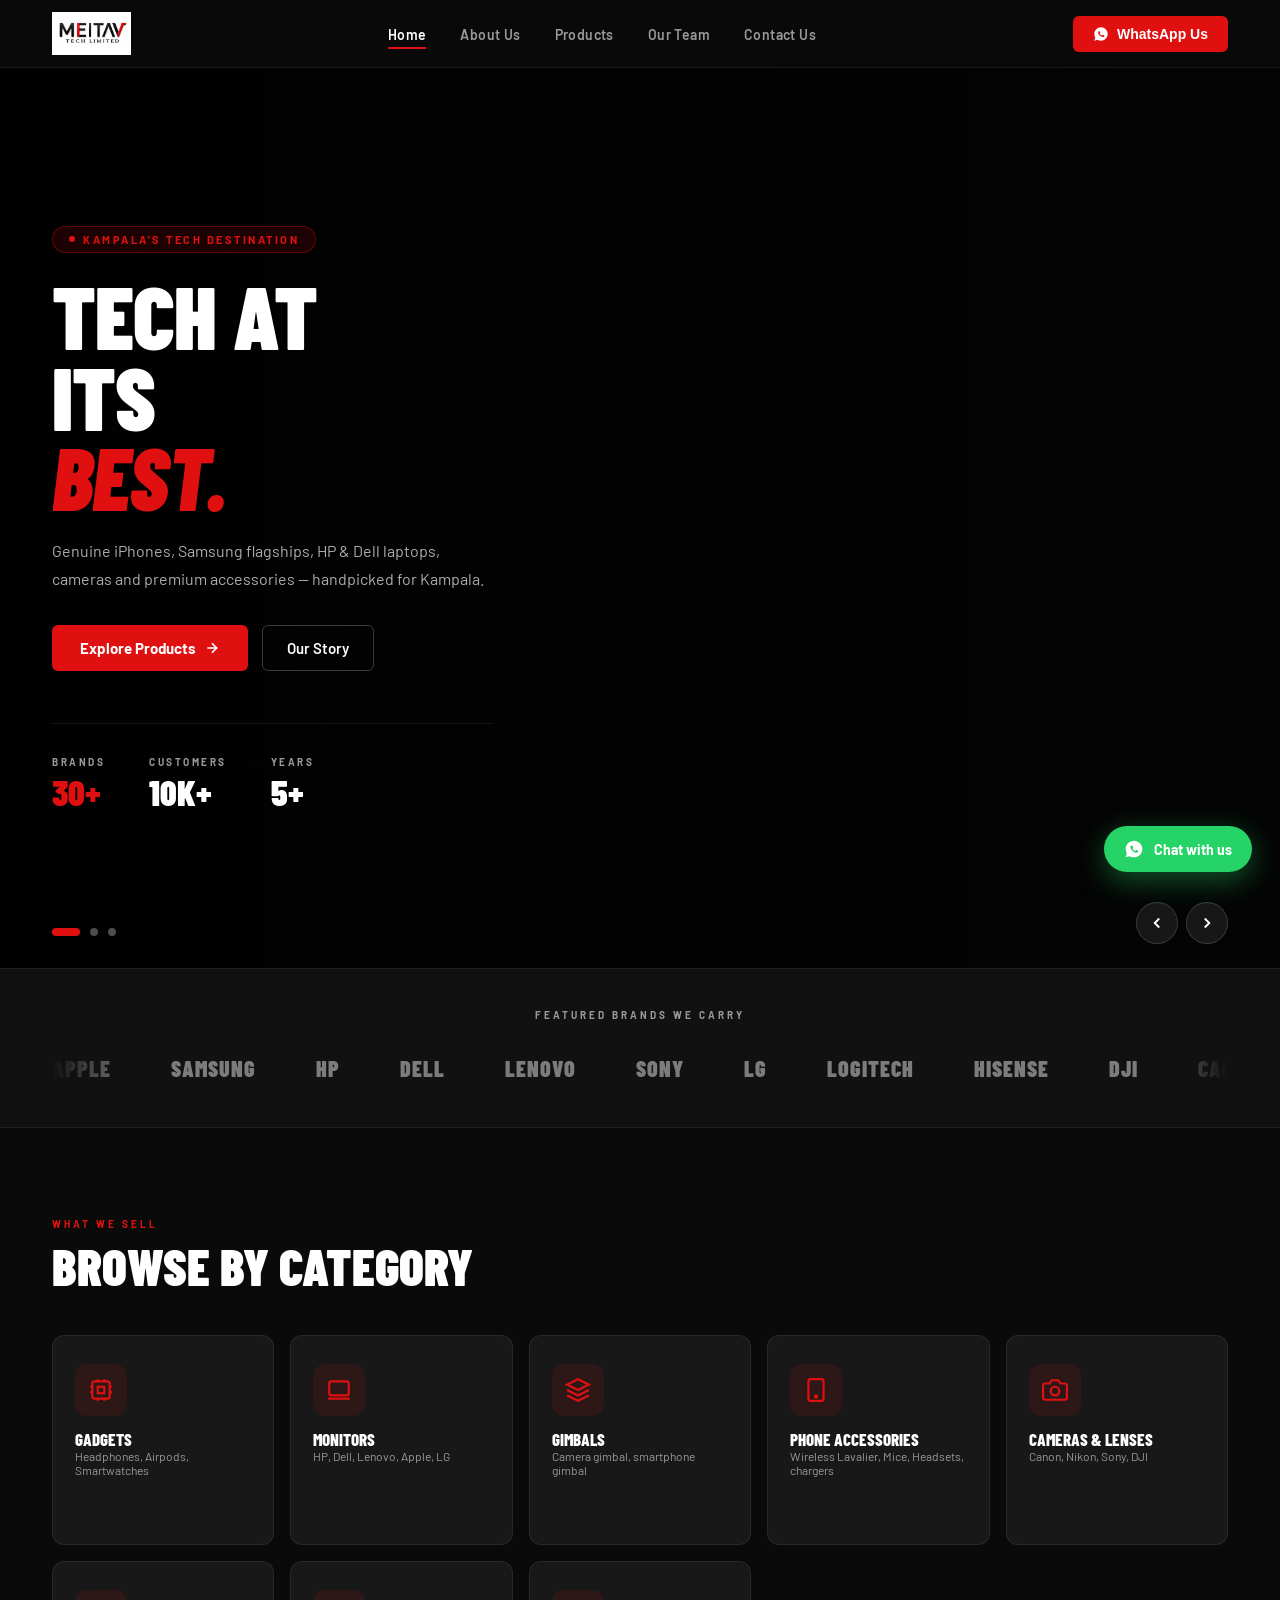
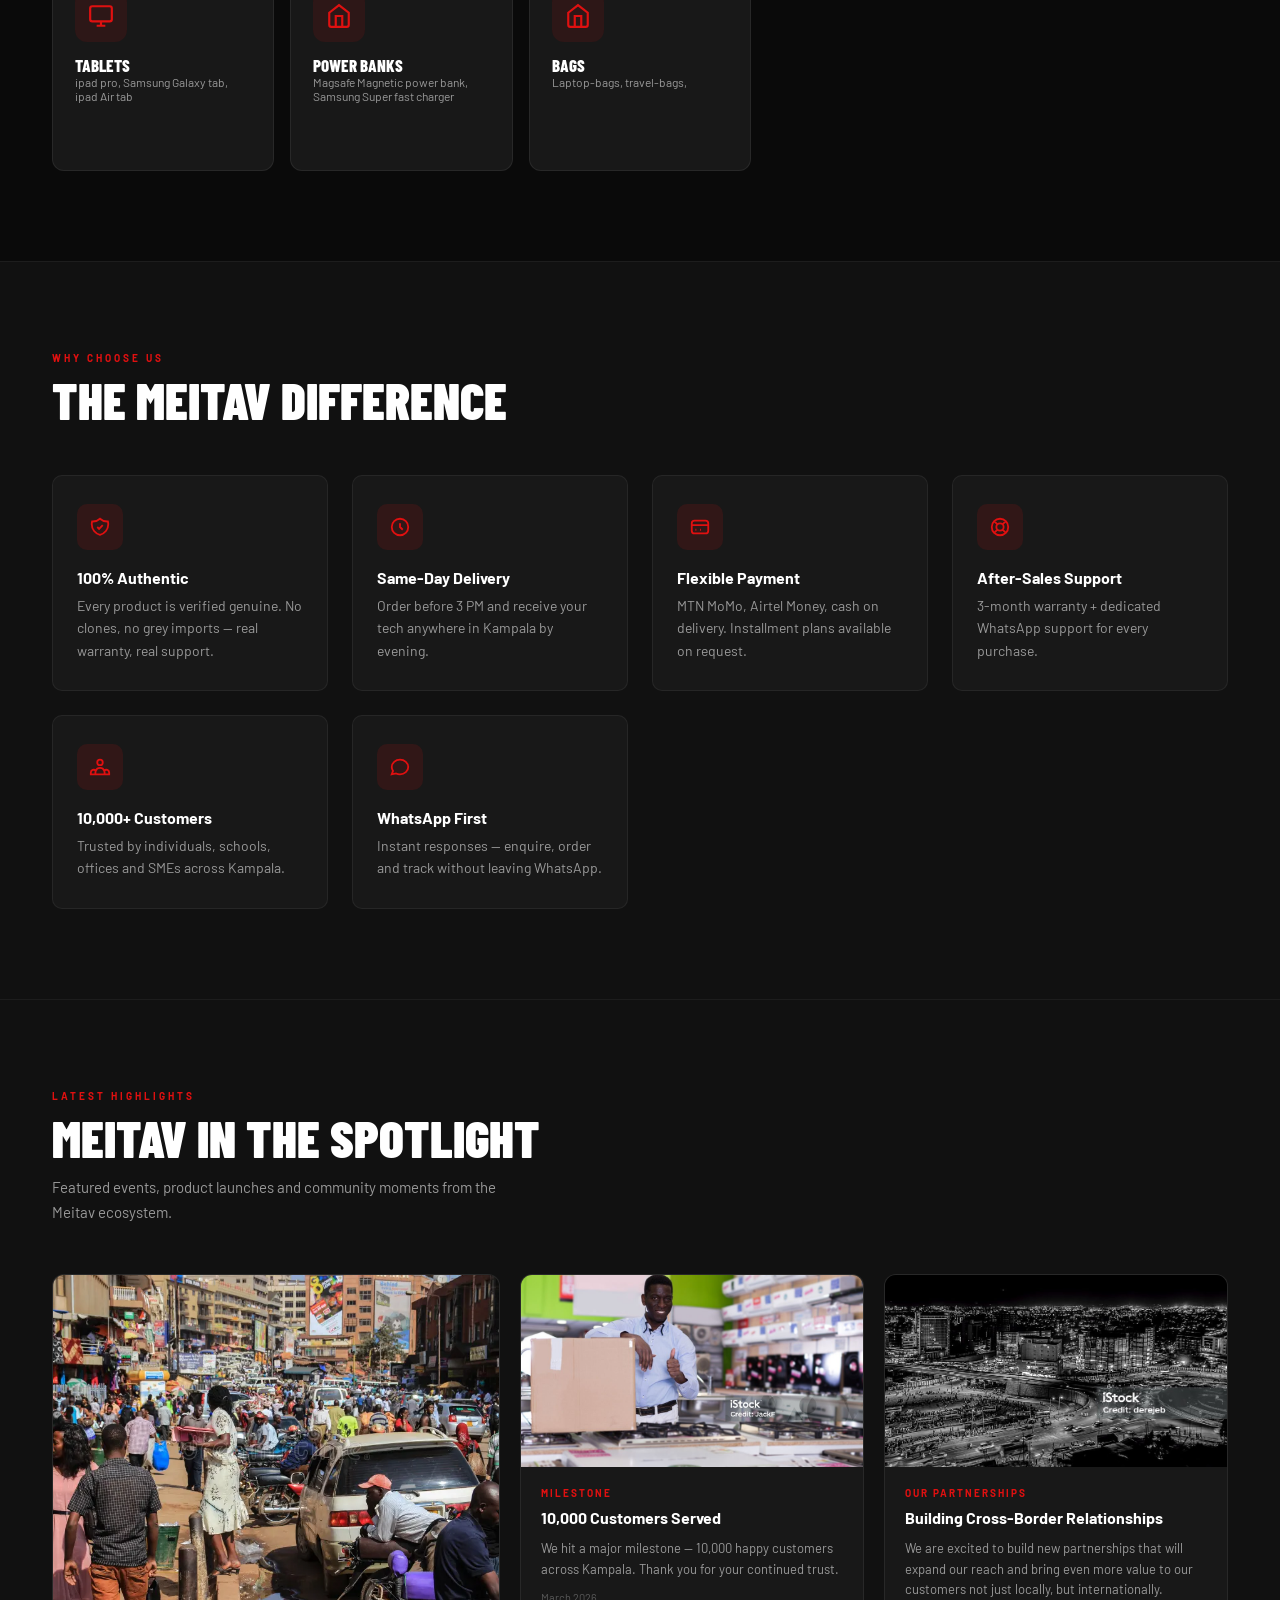
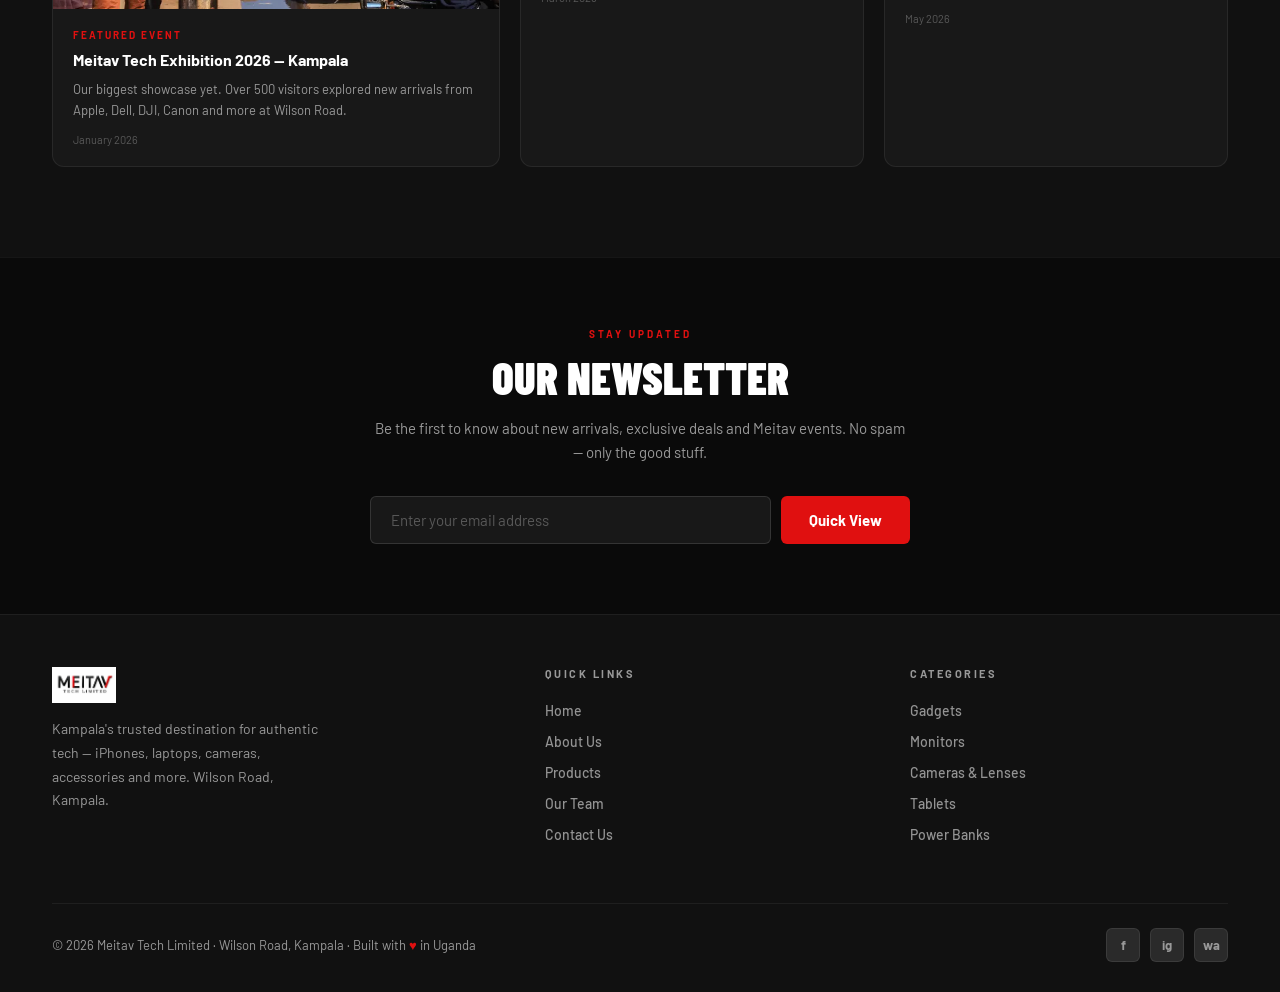
==== index.html @ ac4618cc "First commit" ====
<!DOCTYPE html>
<html lang="en">
<head>
<meta charset="UTF-8">
<meta name="viewport" content="width=device-width, initial-scale=1.0">
<title>Meitav Tech Limited — Home</title>
<link rel="stylesheet" href="style.css">
<style>
/* ── HOME-SPECIFIC STYLES ── */

/* Hero Slideshow */
.hero-slider { position: relative; width: 100%; height: 100vh; min-height: 620px; overflow: hidden; margin-top: 68px; }
.slide { position: absolute; inset: 0; opacity: 0; transition: opacity 1.2s ease-in-out; display: flex; align-items: center; }
.slide.active { opacity: 1; z-index: 2; }
.slide-bg { position: absolute; inset: 0; background-size: cover; background-position: center; transition: transform 8s ease; }
.slide.active .slide-bg { transform: scale(1.06); }
.slide-overlay { position: absolute; inset: 0; background: linear-gradient(to right, rgba(0,0,0,0.85) 0%, rgba(0,0,0,0.55) 55%, rgba(0,0,0,0.2) 100%); }
.slide-content { position: relative; z-index: 3; padding: 0 52px; max-width: 660px; }
.hero-badge { display: inline-flex; align-items: center; gap: 8px; background: rgba(224,16,16,0.12); border: 1px solid rgba(224,16,16,0.35); border-radius: 50px; padding: 6px 16px; font-size: 11px; font-weight: 700; letter-spacing: 2.5px; text-transform: uppercase; color: var(--red); margin-bottom: 22px; }
.hero-badge::before { content: ''; width: 6px; height: 6px; border-radius: 50%; background: var(--red); animation: blink 2s infinite; }
@keyframes blink { 0%,100%{opacity:1}50%{opacity:0.4} }
.slide-content h1 { font-family: 'Barlow Condensed', sans-serif; font-weight: 900; font-size: clamp(52px,7vw,88px); line-height: 0.92; letter-spacing: -1px; text-transform: uppercase; color: var(--white); }
.slide-content h1 .accent { color: var(--red); font-style: italic; display: block; }
.slide-tagline { font-family: 'Barlow Condensed', sans-serif; font-weight: 800; font-style: italic; font-size: clamp(26px,3.5vw,46px); color: var(--white); line-height: 1.15; max-width: 540px; text-shadow: 0 2px 24px rgba(0,0,0,0.9); }
.slide-tagline .red { color: var(--red); }
.slide-sub { margin-top: 20px; font-size: 16px; line-height: 1.75; color: rgba(255,255,255,0.68); max-width: 440px; }
.hero-actions { display: flex; align-items: center; gap: 14px; margin-top: 32px; flex-wrap: wrap; }
.hero-stats { display: flex; gap: 44px; margin-top: 52px; padding-top: 32px; border-top: 1px solid rgba(255,255,255,0.08); }
.stat label { display: block; font-size: 10px; font-weight: 700; letter-spacing: 2.5px; text-transform: uppercase; color: var(--muted); margin-bottom: 6px; }
.stat strong { font-family: 'Barlow Condensed', sans-serif; font-size: 36px; font-weight: 900; color: var(--white); line-height: 1; }
.stat strong.red { color: var(--red); }

/* Slider controls */
.slider-dots { position: absolute; bottom: 32px; left: 52px; z-index: 10; display: flex; gap: 10px; align-items: center; }
.dot { width: 8px; height: 8px; border-radius: 50%; background: rgba(255,255,255,0.3); cursor: pointer; transition: all 0.3s; border: none; padding: 0; }
.dot.active { background: var(--red); width: 28px; border-radius: 4px; }
.slider-arrows { position: absolute; bottom: 24px; right: 52px; z-index: 10; display: flex; gap: 8px; }
.arrow-btn { width: 42px; height: 42px; border-radius: 50%; background: rgba(255,255,255,0.08); border: 1px solid rgba(255,255,255,0.15); color: var(--white); cursor: pointer; display: flex; align-items: center; justify-content: center; transition: background 0.2s, border-color 0.2s; }
.arrow-btn:hover { background: var(--red); border-color: var(--red); }

/* Category grid */
.categories-grid { display: grid; grid-template-columns: repeat(auto-fill, minmax(200px, 1fr)); gap: 16px; margin-top: 44px; }
.cat-card { background: var(--dark2); border: 1px solid rgba(255,255,255,0.07); border-radius: 12px; padding: 28px 22px; cursor: pointer; position: relative; overflow: hidden; transition: transform 0.25s, border-color 0.25s, box-shadow 0.25s; display: flex; flex-direction: column; align-items: flex-start; gap: 14px; text-decoration: none; }
.cat-card::after { content: ''; position: absolute; bottom: 0; left: 0; right: 0; height: 2px; background: var(--red); transform: scaleX(0); transition: transform 0.3s; transform-origin: left; }
.cat-card:hover { transform: translateY(-6px); border-color: rgba(224,16,16,0.35); box-shadow: 0 20px 50px rgba(0,0,0,0.5); }
.cat-card:hover::after { transform: scaleX(1); }
.cat-icon { width: 52px; height: 52px; background: rgba(224,16,16,0.1); border-radius: 12px; display: flex; align-items: center; justify-content: center; }
.cat-icon svg { width: 26px; height: 26px; stroke: var(--red); fill: none; stroke-width: 2; }
.cat-name { font-family: 'Barlow Condensed', sans-serif; font-weight: 800; font-size: 17px; text-transform: uppercase; color: var(--white); line-height: 1.1; }
.cat-count { font-size: 12px; color: var(--muted); }
.cat-arrow { margin-top: auto; color: var(--red); opacity: 0; transition: opacity 0.2s, transform 0.2s; font-size: 20px; font-weight: 700; }
.cat-card:hover .cat-arrow { opacity: 1; transform: translateX(4px); }

/* Spotlight */
.spotlight-section { background: var(--dark); border-top: 1px solid rgba(255,255,255,0.05); padding: 90px 52px; }
.spotlight-grid { display: grid; grid-template-columns: 1.3fr 1fr 1fr; gap: 20px; margin-top: 48px; }
.spotlight-card { background: var(--dark2); border: 1px solid rgba(255,255,255,0.07); border-radius: 12px; overflow: hidden; cursor: pointer; transition: transform 0.25s, border-color 0.25s, box-shadow 0.25s; }
.spotlight-card:hover { transform: translateY(-5px); border-color: rgba(224,16,16,0.3); box-shadow: 0 20px 50px rgba(0,0,0,0.4); }
.spotlight-img { width: 100%; aspect-ratio: 16/9; overflow: hidden; position: relative; }
.spotlight-card.featured .spotlight-img { aspect-ratio: 4/3; }
.spotlight-img img { width: 100%; height: 100%; object-fit: cover; transition: transform 0.4s; }
.spotlight-card:hover .spotlight-img img { transform: scale(1.05); }
.spotlight-body { padding: 20px; }
.spotlight-tag { font-size: 10px; font-weight: 700; letter-spacing: 2px; text-transform: uppercase; color: var(--red); margin-bottom: 8px; }
.spotlight-title { font-weight: 700; font-size: 16px; color: var(--white); line-height: 1.4; margin-bottom: 8px; }
.spotlight-excerpt { font-size: 13px; color: var(--muted); line-height: 1.6; }
.spotlight-date { font-size: 11px; color: rgba(255,255,255,0.28); margin-top: 12px; }

/* Newsletter */
.newsletter-section { background: var(--black); border-top: 1px solid rgba(255,255,255,0.05); padding: 70px 52px; text-align: center; }
.newsletter-inner { max-width: 540px; margin: 0 auto; }
.newsletter-section h2 { font-family: 'Barlow Condensed', sans-serif; font-weight: 900; font-size: clamp(28px,3.5vw,46px); text-transform: uppercase; color: var(--white); margin-bottom: 12px; }
.newsletter-section p { font-size: 15px; color: var(--muted); margin-bottom: 32px; line-height: 1.6; }
.newsletter-form { display: flex; gap: 10px; justify-content: center; flex-wrap: wrap; }
.newsletter-form input { flex: 1; min-width: 240px; background: var(--dark2); border: 1px solid rgba(255,255,255,0.12); border-radius: 6px; color: var(--white); font-family: 'Barlow', sans-serif; font-size: 15px; padding: 14px 20px; outline: none; transition: border-color 0.2s; }
.newsletter-form input:focus { border-color: var(--red); }
.newsletter-form input::placeholder { color: rgba(255,255,255,0.28); }
.quick-view-btn { background: var(--red); color: var(--white); border: none; border-radius: 6px; font-family: 'Barlow', sans-serif; font-weight: 700; font-size: 15px; padding: 14px 28px; cursor: pointer; transition: background 0.2s, transform 0.15s; white-space: nowrap; }
.quick-view-btn:hover { background: var(--red-dark); transform: translateY(-2px); }

@media (max-width: 1000px) { .spotlight-grid { grid-template-columns: 1fr 1fr; } }
@media (max-width: 900px) {
  .hero-slider { margin-top: 68px; height: 100svh; }
  .slide-content { padding: 0 24px; }
  .hero-stats { gap: 24px; flex-wrap: wrap; }
  .slider-dots { left: 24px; }
  .slider-arrows { right: 24px; }
  .spotlight-section { padding: 60px 24px; }
  .spotlight-grid { grid-template-columns: 1fr; }
  .newsletter-section { padding: 60px 24px; }
  .categories-grid { grid-template-columns: repeat(2, 1fr); }
}
</style>
</head>
<body>

<!-- ══ NAVBAR ══ -->
<nav>
  <a class="logo" href="index.html"><img src="images/logo.jpeg" alt="Meitav Tech Limited"></a>
  <ul class="nav-links">
    <li><a href="index.html"    data-page="index.html"    class="active">Home</a></li>
    <li><a href="about.html"   data-page="about.html">About Us</a></li>
    <li><a href="products.html" data-page="products.html">Products</a></li>
    <li><a href="team.html"    data-page="team.html">Our Team</a></li>
    <li><a href="contact.html" data-page="contact.html">Contact Us</a></li>
  </ul>
  <button class="nav-cta" onclick="waContact()">
    <svg width="16" height="16" viewBox="0 0 24 24" fill="currentColor"><path d="M12 2C6.477 2 2 6.477 2 12c0 1.89.524 3.655 1.435 5.163L2 22l4.837-1.435A9.953 9.953 0 0012 22c5.523 0 10-4.477 10-10S17.523 2 12 2zm4.92 13.37c-.194.547-1.14 1.048-1.566 1.102-.399.05-.902.072-1.456-.091a13.31 13.31 0 01-1.317-.487c-2.314-1-3.82-3.353-3.937-3.51-.116-.156-.95-1.264-.95-2.41s.6-1.712.814-1.945c.213-.233.464-.29.619-.29l.446.008c.143.006.335-.054.524.4.194.465.66 1.607.717 1.724.058.116.097.252.02.406-.078.155-.117.252-.232.388-.116.135-.244.302-.349.406-.116.116-.236.241-.101.473.135.232.6.99 1.288 1.603.885.787 1.631 1.03 1.864 1.146.232.116.368.097.503-.058.136-.155.582-.678.737-.91.154-.232.31-.194.522-.116.214.077 1.355.64 1.588.756.233.116.388.174.446.271.058.097.058.561-.136 1.108z"/></svg>
    WhatsApp Us
  </button>
  <div class="hamburger" onclick="toggleMenu()"><span></span><span></span><span></span></div>
</nav>
<div class="mobile-menu" id="mobileMenu">
  <a href="index.html">Home</a>
  <a href="about.html">About Us</a>
  <a href="products.html">Products</a>
  <a href="team.html">Our Team</a>
  <a href="contact.html">Contact Us</a>
</div>

<!-- ══ HERO SLIDESHOW ══ -->
<div class="hero-slider" id="heroSlider">

  <!-- SLIDE 1 — Wilson Road image -->
  <div class="slide active">
    <div class="slide-bg" style="background-image:url('https://images.unsplash.com/photo-1519389950473-47ba0277781c?w=1600&q=90&auto=format&fit=crop');background-color:#050505"></div>
    <div class="slide-overlay"></div>
    <div class="slide-content">
      <div class="hero-badge">Kampala's Tech Destination</div>
      <h1>Tech at<br>its <span class="accent">Best.</span></h1>
      <p class="slide-sub">Genuine iPhones, Samsung flagships, HP &amp; Dell laptops, cameras and premium accessories — handpicked for Kampala.</p>
      <div class="hero-actions">
        <a class="btn-primary" href="products.html">Explore Products <svg width="16" height="16" viewBox="0 0 24 24" fill="none" stroke="currentColor" stroke-width="2.5"><path d="M5 12h14M12 5l7 7-7 7"/></svg></a>
        <a class="btn-secondary" href="about.html">Our Story</a>
      </div>
      <div class="hero-stats">
        <div class="stat"><label>Brands</label><strong class="red">30+</strong></div>
        <div class="stat"><label>Customers</label><strong>10K+</strong></div>
        <div class="stat"><label>Years</label><strong>5+</strong></div>
      </div>
    </div>
  </div>

  <!-- SLIDE 2 — Product lifestyle shot + tagline -->
  <div class="slide">
    <div class="slide-bg" style="background-image:url('https://images.unsplash.com/photo-1612198188060-c7c2a3b66eae?w=1600&q=80&auto=format');background-color:#050505"></div>
    <div class="slide-overlay"></div>
    <div class="slide-content">
      <div class="hero-badge">The Meitav Experience</div>
      <p class="slide-tagline">With Meitav, tech is not just products,<br>it's <span class="red">an experience.</span></p>
      <div class="hero-actions" style="margin-top:36px">
        <a class="btn-primary" href="contact.html">Talk to Us</a>
        <a class="btn-secondary" href="products.html">Shop Now</a>
      </div>
    </div>
  </div>

  <!-- SLIDE 3 — Ecosystem / clients tagline (re-uses wilson with darker tint) -->
  <div class="slide">
    <div class="slide-bg" style="background-image:url('images/tech\ gadget\ bgd.avif');background-color:#050505"></div>
    <div class="slide-overlay"></div>
    <div class="slide-content">
      <div class="hero-badge">Our Community</div>
      <p class="slide-tagline">Thanks to our suppliers<br>and <span class="red">partners.</span></p>
      <p class="slide-sub" style="margin-top:18px">Our store houses only the best brands up there. Thank you for trusting Meitav Tech with your technology journey.</p>
      <div class="hero-actions" style="margin-top:32px">
        <a class="btn-primary" href="about.html">Our Story <svg width="16" height="16" viewBox="0 0 24 24" fill="none" stroke="currentColor" stroke-width="2.5"><path d="M5 12h14M12 5l7 7-7 7"/></svg></a>
      </div>
    </div>
  </div>

  <div class="slider-dots">
    <button class="dot active" onclick="goSlide(0)"></button>
    <button class="dot" onclick="goSlide(1)"></button>
    <button class="dot" onclick="goSlide(2)"></button>
  </div>
  <div class="slider-arrows">
    <button class="arrow-btn" onclick="prevSlide()"><svg width="18" height="18" viewBox="0 0 24 24" fill="none" stroke="currentColor" stroke-width="2.5"><path d="M15 18l-6-6 6-6"/></svg></button>
    <button class="arrow-btn" onclick="nextSlide()"><svg width="18" height="18" viewBox="0 0 24 24" fill="none" stroke="currentColor" stroke-width="2.5"><path d="M9 18l6-6-6-6"/></svg></button>
  </div>
</div>

<!-- ══ BRANDS STRIP ══ -->
<section class="brands-section">
  <p class="brands-label">Featured brands we carry</p>
  <div class="brands-track-wrap">
    <div class="brands-track">
      <div class="brand-logo apple"><span>Apple</span></div>
      <div class="brand-logo samsung"><span>Samsung</span></div>
      <div class="brand-logo hp"><span>HP</span></div>
      <div class="brand-logo dell"><span>Dell</span></div>
      <div class="brand-logo lenovo"><span>Lenovo</span></div>
      <div class="brand-logo sony"><span>Sony</span></div>
      <div class="brand-logo lg"><span>LG</span></div>
      <div class="brand-logo logitech"><span>Logitech</span></div>
      <div class="brand-logo hisense"><span>Hisense</span></div>
      <div class="brand-logo dji"><span>DJI</span></div>
      <div class="brand-logo canon"><span>Canon</span></div>
      <div class="brand-logo nikon"><span>Nikon</span></div>
      <!-- duplicate for seamless scroll -->
      <div class="brand-logo apple"><span>Apple</span></div>
      <div class="brand-logo samsung"><span>Samsung</span></div>
      <div class="brand-logo hp"><span>HP</span></div>
      <div class="brand-logo dell"><span>Dell</span></div>
      <div class="brand-logo lenovo"><span>Lenovo</span></div>
      <div class="brand-logo sony"><span>Sony</span></div>
      <div class="brand-logo lg"><span>LG</span></div>
      <div class="brand-logo logitech"><span>Logitech</span></div>
      <div class="brand-logo hisense"><span>Hisense</span></div>
      <div class="brand-logo dji"><span>DJI</span></div>
      <div class="brand-logo canon"><span>Canon</span></div>
      <div class="brand-logo nikon"><span>Nikon</span></div>
    </div>
  </div>
</section>

<!-- ══ PRODUCT CATEGORIES ══ -->
<section class="section" style="background:var(--black)">
  <div class="section-tag">What We Sell</div>
  <h2 class="section-title">Browse by Category</h2>
  <div class="categories-grid">
    <a class="cat-card reveal" href="products.html#gadgets">
      <div class="cat-icon"><svg viewBox="0 0 24 24"><rect x="4" y="4" width="16" height="16" rx="2"/><rect x="9" y="9" width="6" height="6"/><line x1="9" y1="2" x2="9" y2="4"/><line x1="15" y1="2" x2="15" y2="4"/><line x1="9" y1="20" x2="9" y2="22"/><line x1="15" y1="20" x2="15" y2="22"/><line x1="20" y1="9" x2="22" y2="9"/><line x1="20" y1="14" x2="22" y2="14"/><line x1="2" y1="9" x2="4" y2="9"/><line x1="2" y1="14" x2="4" y2="14"/></svg></div>
      <div><div class="cat-name">Gadgets</div><div class="cat-count">Headphones, Airpods, Smartwatches</div></div>
      <div class="cat-arrow">→</div>
    </a>
    <a class="cat-card reveal" href="products.html#monitors">
      <div class="cat-icon"><svg viewBox="0 0 24 24"><rect x="3" y="4" width="18" height="13" rx="2"/><path d="M2 20h20"/></svg></div>
      <div><div class="cat-name">Monitors</div><div class="cat-count">HP, Dell, Lenovo, Apple, LG</div></div>
      <div class="cat-arrow">→</div>
    </a>
    <a class="cat-card reveal" href="products.html#gimbals">
      <div class="cat-icon"><svg viewBox="0 0 24 24"><path d="M12 2L2 7l10 5 10-5-10-5zM2 17l10 5 10-5M2 12l10 5 10-5"/></svg></div>
      <div><div class="cat-name">Gimbals</div><div class="cat-count">Camera gimbal, smartphone gimbal</div></div>
      <div class="cat-arrow">→</div>
    </a>
    <a class="cat-card reveal" href="products.html#phone-accessories">
      <div class="cat-icon"><svg viewBox="0 0 24 24"><rect x="5" y="2" width="14" height="20" rx="2"/><circle cx="12" cy="18" r="1"/></svg></div>
      <div><div class="cat-name">Phone accessories</div><div class="cat-count">Wireless Lavalier, Mice, Headsets, chargers</div></div>
      <div class="cat-arrow">→</div>
    </a>
    <a class="cat-card reveal" href="products.html#cameras">
      <div class="cat-icon"><svg viewBox="0 0 24 24"><path d="M23 19a2 2 0 01-2 2H3a2 2 0 01-2-2V8a2 2 0 012-2h4l2-3h6l2 3h4a2 2 0 012 2z"/><circle cx="12" cy="13" r="4"/></svg></div>
      <div><div class="cat-name">Cameras & Lenses</div><div class="cat-count">Canon, Nikon, Sony, DJI</div></div>
      <div class="cat-arrow">→</div>
    </a>
    <a class="cat-card reveal" href="products.html#tablets">
      <div class="cat-icon"><svg viewBox="0 0 24 24"><rect x="2" y="3" width="20" height="14" rx="2"/><path d="M8 21h8M12 17v4"/></svg></div>
      <div><div class="cat-name">Tablets</div><div class="cat-count">ipad pro, Samsung Galaxy tab, ipad Air tab</div></div>
      <div class="cat-arrow">→</div>
    </a>
    <a class="cat-card reveal" href="products.html#power-banks">
      <div class="cat-icon"><svg viewBox="0 0 24 24"><path d="M3 9l9-7 9 7v11a2 2 0 01-2 2H5a2 2 0 01-2-2z"/><polyline points="9 22 9 12 15 12 15 22"/></svg></div>
      <div><div class="cat-name">Power Banks</div><div class="cat-count">Magsafe Magnetic power bank, Samsung Super fast charger</div></div>
      <div class="cat-arrow">→</div>
    </a>
     <a class="cat-card reveal" href="products.html#bags">
      <div class="cat-icon"><svg viewBox="0 0 24 24"><path d="M3 9l9-7 9 7v11a2 2 0 01-2 2H5a2 2 0 01-2-2z"/><polyline points="9 22 9 12 15 12 15 22"/></svg></div>
      <div><div class="cat-name">Bags</div><div class="cat-count">Laptop-bags, travel-bags, </div></div>
      <div class="cat-arrow">→</div>
    </a>
  </div>
</section>

<!-- ══ WHY MEITAV ══ -->
<section class="section" style="background:var(--dark);border-top:1px solid rgba(255,255,255,0.05)">
  <div class="section-tag">Why choose us</div>
  <h2 class="section-title">The Meitav Difference</h2>
  <div class="features-grid">
    <div class="feature-card reveal">
      <div class="feature-icon"><svg viewBox="0 0 24 24" stroke-width="2"><path d="M9 12l2 2 4-4m5.618-4.016A11.955 11.955 0 0112 2.944a11.955 11.955 0 01-8.618 3.04A12.02 12.02 0 003 9c0 5.591 3.824 10.29 9 11.622 5.176-1.332 9-6.03 9-11.622 0-1.042-.133-2.052-.382-3.016z"/></svg></div>
      <h3>100% Authentic</h3>
      <p>Every product is verified genuine. No clones, no grey imports — real warranty, real support.</p>
    </div>
    <div class="feature-card reveal">
      <div class="feature-icon"><svg viewBox="0 0 24 24" stroke-width="2"><path d="M12 8v4l3 3m6-3a9 9 0 11-18 0 9 9 0 0118 0z"/></svg></div>
      <h3>Same-Day Delivery</h3>
      <p>Order before 3 PM and receive your tech anywhere in Kampala by evening.</p>
    </div>
    <div class="feature-card reveal">
      <div class="feature-icon"><svg viewBox="0 0 24 24" stroke-width="2"><path d="M3 10h18M7 15h1m4 0h1m-7 4h12a3 3 0 003-3V8a3 3 0 00-3-3H6a3 3 0 00-3 3v8a3 3 0 003 3z"/></svg></div>
      <h3>Flexible Payment</h3>
      <p>MTN MoMo, Airtel Money, cash on delivery. Installment plans available on request.</p>
    </div>
    <div class="feature-card reveal">
      <div class="feature-icon"><svg viewBox="0 0 24 24" stroke-width="2"><path d="M18.364 5.636l-3.536 3.536m0 5.656l3.536 3.536M9.172 9.172L5.636 5.636m3.536 9.192l-3.536 3.536M21 12a9 9 0 11-18 0 9 9 0 0118 0zm-5 0a4 4 0 11-8 0 4 4 0 018 0z"/></svg></div>
      <h3>After-Sales Support</h3>
      <p>3-month warranty + dedicated WhatsApp support for every purchase.</p>
    </div>
    <div class="feature-card reveal">
      <div class="feature-icon"><svg viewBox="0 0 24 24" stroke-width="2"><path d="M17 20h5v-2a3 3 0 00-5.356-1.857M17 20H7m10 0v-2c0-.656-.126-1.283-.356-1.857M7 20H2v-2a3 3 0 015.356-1.857M7 20v-2c0-.656.126-1.283.356-1.857m0 0a5.002 5.002 0 019.288 0M15 7a3 3 0 11-6 0 3 3 0 016 0z"/></svg></div>
      <h3>10,000+ Customers</h3>
      <p>Trusted by individuals, schools, offices and SMEs across Kampala.</p>
    </div>
    <div class="feature-card reveal">
      <div class="feature-icon"><svg viewBox="0 0 24 24" stroke-width="2"><path d="M8 12h.01M12 12h.01M16 12h.01M21 12c0 4.418-4.03 8-9 8a9.863 9.863 0 01-4.255-.949L3 20l1.395-3.72C3.512 15.042 3 13.574 3 12c0-4.418 4.03-8 9-8s9 3.582 9 8z"/></svg></div>
      <h3>WhatsApp First</h3>
      <p>Instant responses — enquire, order and track without leaving WhatsApp.</p>
    </div>
  </div>
</section>

<!-- ══ MEITAV IN THE SPOTLIGHT ══ -->
<section class="spotlight-section">
  <div class="section-tag">Latest Highlights</div>
  <h2 class="section-title">Meitav in the Spotlight</h2>
  <p style="color:var(--muted);font-size:15px;margin-top:12px;max-width:460px;line-height:1.7">Featured events, product launches and community moments from the Meitav ecosystem.</p>
  <div class="spotlight-grid">
    <div class="spotlight-card featured reveal">
      <div class="spotlight-img">
        <img src="images/home-wilson.jpg" alt="Meitav Tech Exhibition 2026">
      </div>
      <div class="spotlight-body">
        <div class="spotlight-tag">Featured Event</div>
        <div class="spotlight-title">Meitav Tech Exhibition 2026 — Kampala</div>
        <div class="spotlight-excerpt">Our biggest showcase yet. Over 500 visitors explored new arrivals from Apple, Dell, DJI, Canon and more at Wilson Road.</div>
        <div class="spotlight-date">January 2026</div>
      </div>
    </div>
    <div class="spotlight-card reveal">
      <div class="spotlight-img">
        <img src="images/about-story.jpg" alt="Meitav Award">
      </div>
      <div class="spotlight-body">
        <div class="spotlight-tag">Milestone</div>
        <div class="spotlight-title">10,000 Customers Served</div>
        <div class="spotlight-excerpt">We hit a major milestone — 10,000 happy customers across Kampala. Thank you for your continued trust.</div>
        <div class="spotlight-date">March 2026</div>
      </div>
    </div>
    <div class="spotlight-card reveal">
      <div class="spotlight-img">
        <img src="images/home-three.jpg" alt="New stock">
      </div>
      <div class="spotlight-body">
        <div class="spotlight-tag">Our Partnerships</div>
        <div class="spotlight-title">Building Cross-Border Relationships</div>
        <div class="spotlight-excerpt">We are excited to build new partnerships that will expand our reach and bring even more value to our customers not just locally, but internationally.</div>
        <div class="spotlight-date">May 2026</div>
      </div>
    </div>
  </div>
</section>

<!-- ══ NEWSLETTER ══ -->
<section class="newsletter-section">
  <div class="newsletter-inner">
    <div class="section-tag" style="text-align:center">Stay Updated</div>
    <h2>Our Newsletter</h2>
    <p>Be the first to know about new arrivals, exclusive deals and Meitav events. No spam — only the good stuff.</p>
    <div class="newsletter-form">
      <input type="email" id="nlEmail" placeholder="Enter your email address">
      <button class="quick-view-btn" onclick="subscribeNewsletter()">Quick View</button>
    </div>
  </div>
</section>

<!-- ══ FOOTER ══ -->
<footer>
  <div class="footer-top">
    <div class="footer-brand">
      <div class="footer-logo"><img src="images/logo.jpeg" alt="Meitav Tech Limited"></div>
      <p>Kampala's trusted destination for authentic tech — iPhones, laptops, cameras, accessories and more. Wilson Road, Kampala.</p>
    </div>
    <div class="footer-col">
      <h4>Quick Links</h4>
      <ul>
        <li><a href="index.html">Home</a></li>
        <li><a href="about.html">About Us</a></li>
        <li><a href="products.html">Products</a></li>
        <li><a href="team.html">Our Team</a></li>
        <li><a href="contact.html">Contact Us</a></li>
      </ul>
    </div>
    <div class="footer-col">
      <h4>Categories</h4>
      <ul>
        <li><a href="products.html#sec-gadgets">Gadgets</a></li>
        <li><a href="products.html#sec-monitors">Monitors</a></li>
        <li><a href="products.html#sec-cameras">Cameras &amp; Lenses</a></li>
        <li><a href="products.html#sec-tablets">Tablets</a></li>
        <li><a href="products.html#sec-powerbanks">Power Banks</a></li>
      </ul>
    </div>
  </div>
  <div class="footer-bottom">
    <p>© 2026 Meitav Tech Limited · Wilson Road, Kampala · Built with <span>♥</span> in Uganda</p>
    <div class="social-links">
      <a href="#" title="Facebook">f</a>
      <a href="#" title="Instagram">ig</a>
      <a id="waFooter" href="#" title="WhatsApp">wa</a>
    </div>
  </div>
</footer>

<a id="waFloat" href="#" class="wa-float" target="_blank" rel="noopener">
  <svg width="20" height="20" viewBox="0 0 24 24" fill="currentColor"><path d="M12 2C6.477 2 2 6.477 2 12c0 1.89.524 3.655 1.435 5.163L2 22l4.837-1.435A9.953 9.953 0 0012 22c5.523 0 10-4.477 10-10S17.523 2 12 2zm4.92 13.37c-.194.547-1.14 1.048-1.566 1.102-.399.05-.902.072-1.456-.091a13.31 13.31 0 01-1.317-.487c-2.314-1-3.82-3.353-3.937-3.51-.116-.156-.95-1.264-.95-2.41s.6-1.712.814-1.945c.213-.233.464-.29.619-.29l.446.008c.143.006.335-.054.524.4.194.465.66 1.607.717 1.724.058.116.097.252.02.406-.078.155-.117.252-.232.388-.116.135-.244.302-.349.406-.116.116-.236.241-.101.473.135.232.6.99 1.288 1.603.885.787 1.631 1.03 1.864 1.146.232.116.368.097.503-.058.136-.155.582-.678.737-.91.154-.232.31-.194.522-.116.214.077 1.355.64 1.588.756.233.116.388.174.446.271.058.097.058.561-.136 1.108z"/></svg>
  <span>Chat with us</span>
</a>

<script src="main.js"></script>
<script>
/* Hero slideshow */
let slideIdx = 0, slideTimer;
function goSlide(n) {
  const slides = document.querySelectorAll('.slide');
  const dots   = document.querySelectorAll('.dot');
  slides[slideIdx].classList.remove('active');
  dots[slideIdx].classList.remove('active');
  slideIdx = (n + slides.length) % slides.length;
  slides[slideIdx].classList.add('active');
  dots[slideIdx].classList.add('active');
  clearInterval(slideTimer);
  slideTimer = setInterval(nextSlide, 6000);
}
function nextSlide() { goSlide(slideIdx + 1); }
function prevSlide() { goSlide(slideIdx - 1); }
slideTimer = setInterval(nextSlide, 6000);
</script>
</body>
</html>
---- style.css ----
/* ═══════════════════════════════════════════
   MEITAV TECH LIMITED — style.css
   Shared across all pages
═══════════════════════════════════════════ */
@import url('https://fonts.googleapis.com/css2?family=Barlow:ital,wght@0,300;0,400;0,500;0,600;0,700;0,800;0,900;1,700;1,800&family=Barlow+Condensed:ital,wght@0,400;0,700;0,800;0,900;1,700;1,800;1,900&display=swap');

*, *::before, *::after { box-sizing: border-box; margin: 0; padding: 0; }
:root {
  --red: #e01010;
  --red-dark: #b50d0d;
  --black: #0a0a0a;
  --dark: #111111;
  --dark2: #181818;
  --gray: #1e1e1e;
  --gray2: #2a2a2a;
  --white: #ffffff;
  --muted: #999999;
}
html { scroll-behavior: smooth; }
body { font-family: 'Barlow', sans-serif; background: var(--black); color: var(--white); overflow-x: hidden; }

/* ── NAVBAR ── */
nav {
  position: fixed; top: 0; left: 0; right: 0; z-index: 1000;
  background: rgba(10,10,10,0.96); backdrop-filter: blur(14px);
  border-bottom: 1px solid rgba(255,255,255,0.06);
  display: flex; align-items: center; justify-content: space-between;
  padding: 0 52px; height: 68px;
}
.logo { display: flex; align-items: center; cursor: pointer; text-decoration: none; }
.logo img { height: 44px; width: auto; object-fit: contain; }
.nav-links { display: flex; align-items: center; gap: 34px; list-style: none; }
.nav-links a {
  text-decoration: none; font-size: 14px; font-weight: 600;
  color: var(--muted); letter-spacing: 0.4px; cursor: pointer;
  padding: 4px 0; border-bottom: 2px solid transparent;
  transition: color 0.2s, border-color 0.2s;
}
.nav-links a:hover { color: var(--white); }
.nav-links a.active { color: var(--white); border-bottom-color: var(--red); }
.nav-cta {
  display: flex; align-items: center; gap: 8px; background: var(--red);
  color: var(--white); font-weight: 700; font-size: 14px;
  padding: 10px 20px; border-radius: 6px; border: none;
  cursor: pointer; text-decoration: none; transition: background 0.2s, transform 0.15s;
}
.nav-cta:hover { background: var(--red-dark); transform: translateY(-1px); }
.hamburger { display: none; flex-direction: column; gap: 5px; cursor: pointer; padding: 4px; }
.hamburger span { width: 24px; height: 2px; background: var(--white); display: block; border-radius: 2px; transition: all 0.3s; }
.mobile-menu {
  display: none; position: fixed; top: 68px; left: 0; right: 0;
  background: rgba(10,10,10,0.98); backdrop-filter: blur(12px);
  border-bottom: 1px solid rgba(255,255,255,0.08);
  padding: 24px 52px; z-index: 900; flex-direction: column; gap: 16px;
}
.mobile-menu.open { display: flex; }
.mobile-menu a { font-size: 18px; font-weight: 600; color: var(--white); text-decoration: none; padding: 8px 0; border-bottom: 1px solid rgba(255,255,255,0.06); transition: color 0.2s; }
.mobile-menu a:hover { color: var(--red); }

/* ── SHARED UTILITIES ── */
.section { padding: 90px 52px; }
.section-tag { font-size: 10px; font-weight: 700; letter-spacing: 3px; text-transform: uppercase; color: var(--red); margin-bottom: 10px; }
.section-title { font-family: 'Barlow Condensed', sans-serif; font-weight: 900; font-size: clamp(32px,4vw,54px); text-transform: uppercase; line-height: 1; color: var(--white); }
.btn-primary {
  display: inline-flex; align-items: center; gap: 8px; background: var(--red);
  color: var(--white); font-weight: 700; font-size: 15px; padding: 14px 28px;
  border-radius: 6px; border: none; cursor: pointer; text-decoration: none;
  transition: background 0.2s, transform 0.15s, box-shadow 0.2s;
}
.btn-primary:hover { background: var(--red-dark); transform: translateY(-2px); box-shadow: 0 8px 24px rgba(224,16,16,0.35); }
.btn-secondary {
  display: inline-flex; align-items: center; gap: 8px; background: transparent;
  color: var(--white); font-weight: 600; font-size: 15px; padding: 13px 24px;
  border-radius: 6px; border: 1.5px solid rgba(255,255,255,0.22);
  cursor: pointer; text-decoration: none; transition: border-color 0.2s, background 0.2s, transform 0.15s;
}
.btn-secondary:hover { border-color: rgba(255,255,255,0.5); background: rgba(255,255,255,0.05); transform: translateY(-2px); }

/* ── SCROLL REVEAL ── */
.reveal { opacity: 0; transform: translateY(24px); transition: opacity 0.6s ease, transform 0.6s ease; }
.reveal.visible { opacity: 1; transform: none; }

/* ── BRANDS STRIP ── */
.brands-section { background: var(--dark); border-top: 1px solid rgba(255,255,255,0.06); border-bottom: 1px solid rgba(255,255,255,0.06); padding: 40px 52px; }
.brands-label { text-align: center; font-size: 10px; font-weight: 700; letter-spacing: 3px; text-transform: uppercase; color: var(--muted); margin-bottom: 28px; }
.brands-track-wrap { overflow: hidden; position: relative; }
.brands-track-wrap::before, .brands-track-wrap::after { content: ''; position: absolute; top: 0; bottom: 0; width: 80px; z-index: 2; pointer-events: none; }
.brands-track-wrap::before { left: 0; background: linear-gradient(to right, var(--dark), transparent); }
.brands-track-wrap::after { right: 0; background: linear-gradient(to left, var(--dark), transparent); }
.brands-track { display: flex; gap: 60px; align-items: center; animation: scroll-brands 28s linear infinite; width: max-content; }
.brands-track:hover { animation-play-state: paused; }
@keyframes scroll-brands { 0% { transform: translateX(0); } 100% { transform: translateX(-50%); } }
.brand-logo { display: flex; align-items: center; height: 38px; opacity: 0.45; transition: opacity 0.3s, filter 0.3s; filter: grayscale(100%) brightness(1.5); flex-shrink: 0; }
.brand-logo:hover { opacity: 1; filter: none; }
.brand-logo span { font-family: 'Barlow Condensed', sans-serif; font-weight: 900; font-size: 22px; letter-spacing: 1px; color: var(--white); text-transform: uppercase; }
.brand-logo.apple:hover span { color: #a1a1a1; }
.brand-logo.samsung:hover span { color: #1428a0; }
.brand-logo.hp:hover span { color: #0096d6; }
.brand-logo.dell:hover span { color: #007db8; }
.brand-logo.sony:hover span { color: #ccc; }
.brand-logo.lg:hover span { color: #a50034; }
.brand-logo.logitech:hover span { color: #00b96e; }
.brand-logo.lenovo:hover span { color: #e2231a; }
.brand-logo.hisense:hover span { color: #005baa; }
.brand-logo.dji:hover span { color: #2c6fad; }
.brand-logo.canon:hover span { color: #cc0000; }
.brand-logo.nikon:hover span { color: #f5c518; }

/* ── FOOTER ── */
footer { background: var(--dark); border-top: 1px solid rgba(255,255,255,0.06); padding: 52px 52px 30px; }
.footer-top { display: grid; grid-template-columns: 1.4fr 1fr 1fr; gap: 48px; margin-bottom: 48px; }
.footer-logo img { height: 36px; width: auto; object-fit: contain; margin-bottom: 14px; display: block; }
.footer-brand p { color: var(--muted); font-size: 14px; line-height: 1.7; max-width: 280px; }
.footer-col h4 { font-size: 11px; font-weight: 700; letter-spacing: 2.5px; text-transform: uppercase; color: var(--muted); margin-bottom: 20px; }
.footer-col ul { list-style: none; }
.footer-col ul li { margin-bottom: 12px; }
.footer-col ul li a { color: rgba(255,255,255,0.55); text-decoration: none; font-size: 14px; font-weight: 500; transition: color 0.2s; }
.footer-col ul li a:hover { color: var(--white); }
.footer-bottom { border-top: 1px solid rgba(255,255,255,0.06); padding-top: 24px; display: flex; align-items: center; justify-content: space-between; flex-wrap: wrap; gap: 12px; }
.footer-bottom p { font-size: 13px; color: var(--muted); }
.footer-bottom p span { color: var(--red); }
.social-links { display: flex; gap: 10px; }
.social-links a { width: 34px; height: 34px; background: var(--gray2); border: 1px solid rgba(255,255,255,0.08); border-radius: 6px; display: flex; align-items: center; justify-content: center; text-decoration: none; color: var(--muted); font-size: 13px; font-weight: 700; transition: background 0.2s, color 0.2s, border-color 0.2s; }
.social-links a:hover { background: var(--red); border-color: var(--red); color: var(--white); }

/* ── WHATSAPP FLOAT ── */
.wa-float {
  position: fixed; bottom: 28px; right: 28px; z-index: 500;
  display: flex; align-items: center; gap: 10px; background: #25d366;
  color: var(--white); text-decoration: none; font-weight: 700; font-size: 14px;
  padding: 13px 20px; border-radius: 50px; box-shadow: 0 8px 30px rgba(37,211,102,0.4);
  transition: transform 0.2s, box-shadow 0.2s; animation: wa-pop 0.6s 1.5s both;
}
@keyframes wa-pop { from { transform: scale(0); opacity: 0; } to { transform: scale(1); opacity: 1; } }
.wa-float:hover { transform: translateY(-3px) scale(1.03); box-shadow: 0 12px 40px rgba(37,211,102,0.5); }

/* ── PRODUCT CARDS ── */
.products-grid { display: grid; grid-template-columns: repeat(auto-fill, minmax(260px, 1fr)); gap: 20px; }
.product-card { background: var(--dark2); border: 1px solid rgba(255,255,255,0.08); border-radius: 12px; overflow: hidden; transition: transform 0.25s, border-color 0.25s, box-shadow 0.25s; cursor: pointer; position: relative; }
.product-card:hover { transform: translateY(-6px); border-color: rgba(224,16,16,0.4); box-shadow: 0 20px 50px rgba(0,0,0,0.5), 0 0 0 1px rgba(224,16,16,0.15); }
.product-badge { position: absolute; top: 12px; left: 12px; background: var(--red); color: var(--white); font-size: 10px; font-weight: 700; letter-spacing: 1.5px; text-transform: uppercase; padding: 4px 10px; border-radius: 4px; z-index: 2; }
.product-img { width: 100%; height: 200px; overflow: hidden; position: relative; background: var(--gray2); }
.product-img img { width: 100%; height: 100%; object-fit: cover; transition: transform 0.4s; }
.product-card:hover .product-img img { transform: scale(1.06); }
.product-body { padding: 18px 20px 22px; }
.product-brand { font-size: 10px; font-weight: 700; letter-spacing: 2px; text-transform: uppercase; color: var(--red); margin-bottom: 6px; }
.product-name { font-weight: 700; font-size: 16px; color: var(--white); margin-bottom: 8px; line-height: 1.3; }
.product-spec { font-size: 13px; color: var(--muted); line-height: 1.6; margin-bottom: 18px; }
.product-footer { display: flex; align-items: center; justify-content: space-between; }
.product-price { font-family: 'Barlow Condensed', sans-serif; font-weight: 900; font-size: 22px; color: var(--white); }
.product-price span { font-size: 13px; color: var(--muted); font-weight: 400; margin-left: 2px; }
.btn-icon { width: 38px; height: 38px; background: var(--red); border: none; border-radius: 6px; display: flex; align-items: center; justify-content: center; cursor: pointer; transition: background 0.2s, transform 0.15s; flex-shrink: 0; }
.btn-icon:hover { background: var(--red-dark); transform: scale(1.08); }

/* ── FEATURE CARDS ── */
.features-grid { display: grid; grid-template-columns: repeat(auto-fill, minmax(220px, 1fr)); gap: 24px; margin-top: 50px; }
.feature-card { background: var(--dark2); border: 1px solid rgba(255,255,255,0.06); border-radius: 10px; padding: 28px 24px; transition: border-color 0.25s, transform 0.25s; }
.feature-card:hover { border-color: rgba(224,16,16,0.35); transform: translateY(-4px); }
.feature-icon { width: 46px; height: 46px; background: rgba(224,16,16,0.12); border-radius: 10px; display: flex; align-items: center; justify-content: center; margin-bottom: 18px; }
.feature-icon svg { width: 22px; height: 22px; stroke: var(--red); fill: none; }
.feature-card h3 { font-weight: 700; font-size: 16px; color: var(--white); margin-bottom: 8px; }
.feature-card p { font-size: 14px; color: var(--muted); line-height: 1.6; }

/* ── RESPONSIVE ── */
@media (max-width: 900px) {
  nav { padding: 0 24px; }
  .nav-links, .nav-cta { display: none; }
  .hamburger { display: flex; }
  .section { padding: 60px 24px; }
  .brands-section { padding: 30px 24px; }
  .footer-top { grid-template-columns: 1fr; gap: 32px; }
  footer { padding: 40px 24px 24px; }
  .mobile-menu { padding: 20px 24px; }
  .wa-float span { display: none; }
  .wa-float { padding: 13px; border-radius: 50%; }
}
@media (max-width: 600px) {
  .products-grid { grid-template-columns: 1fr; }
}
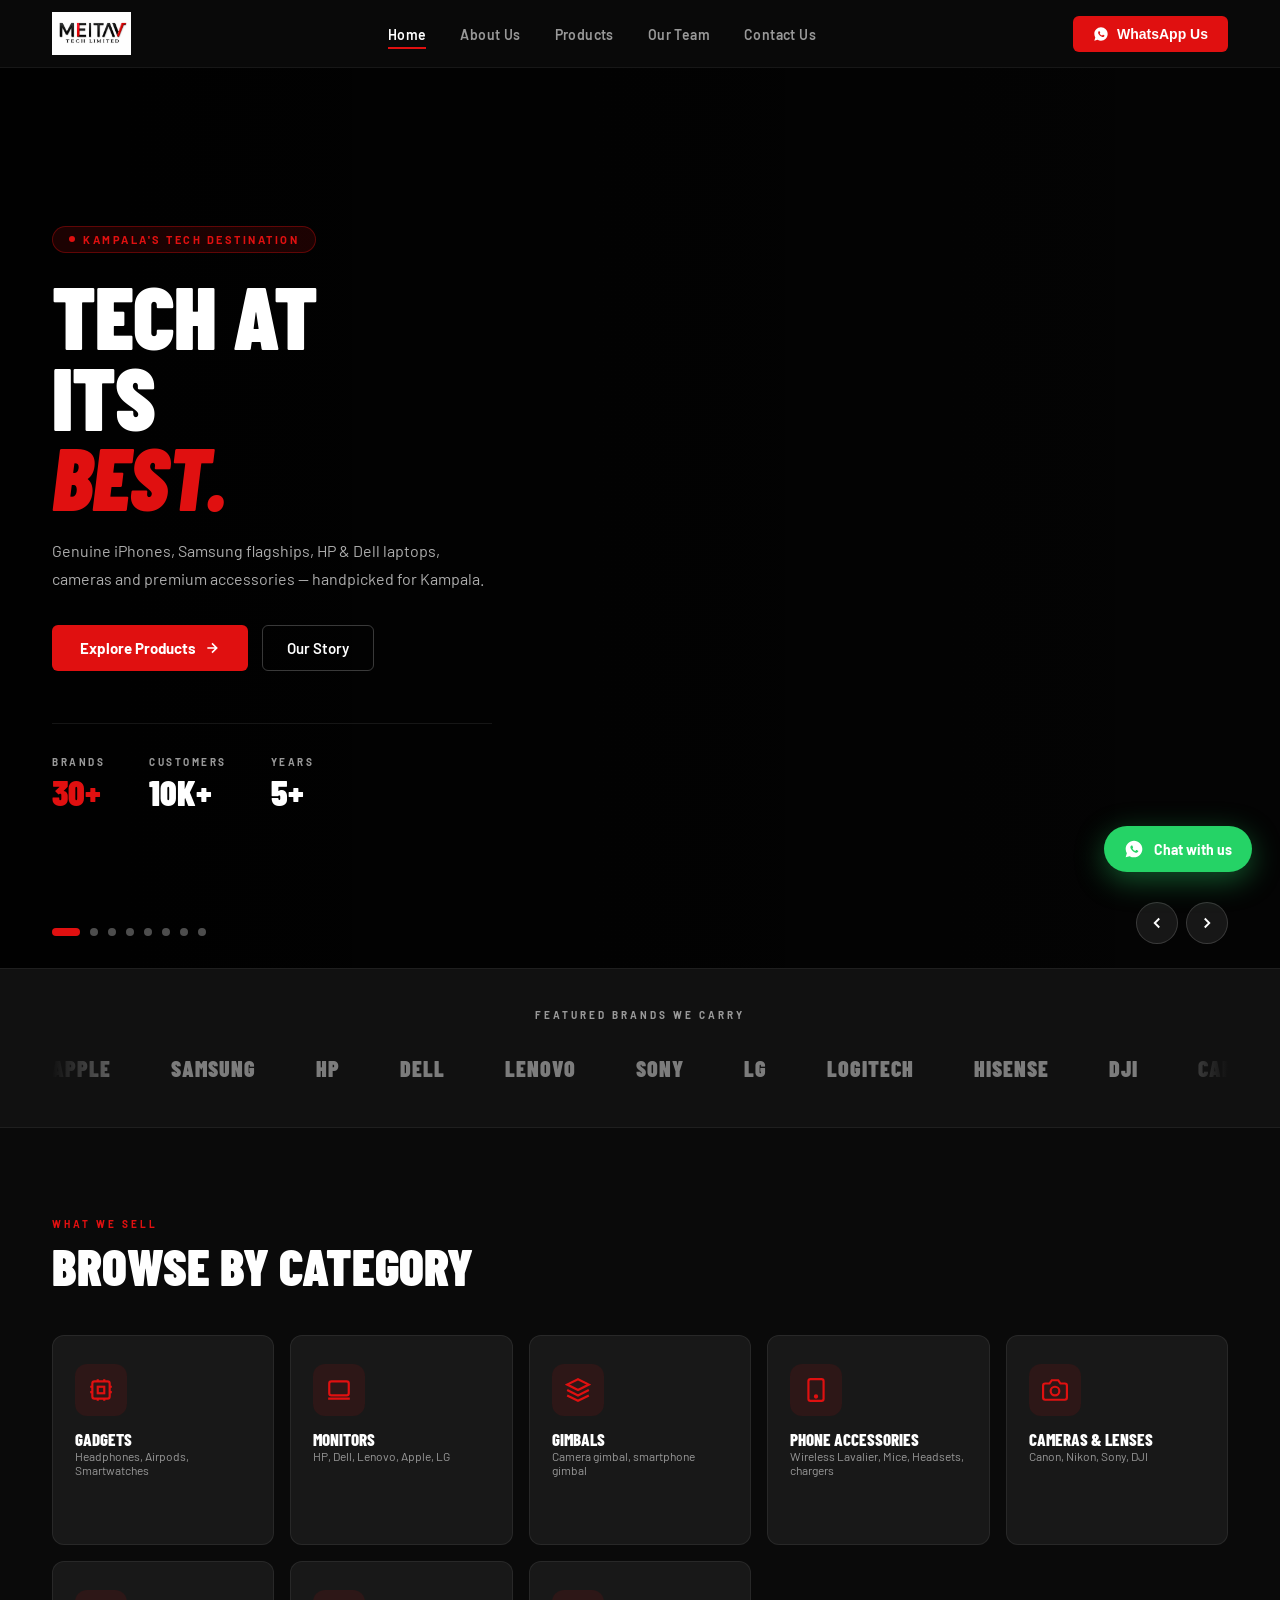
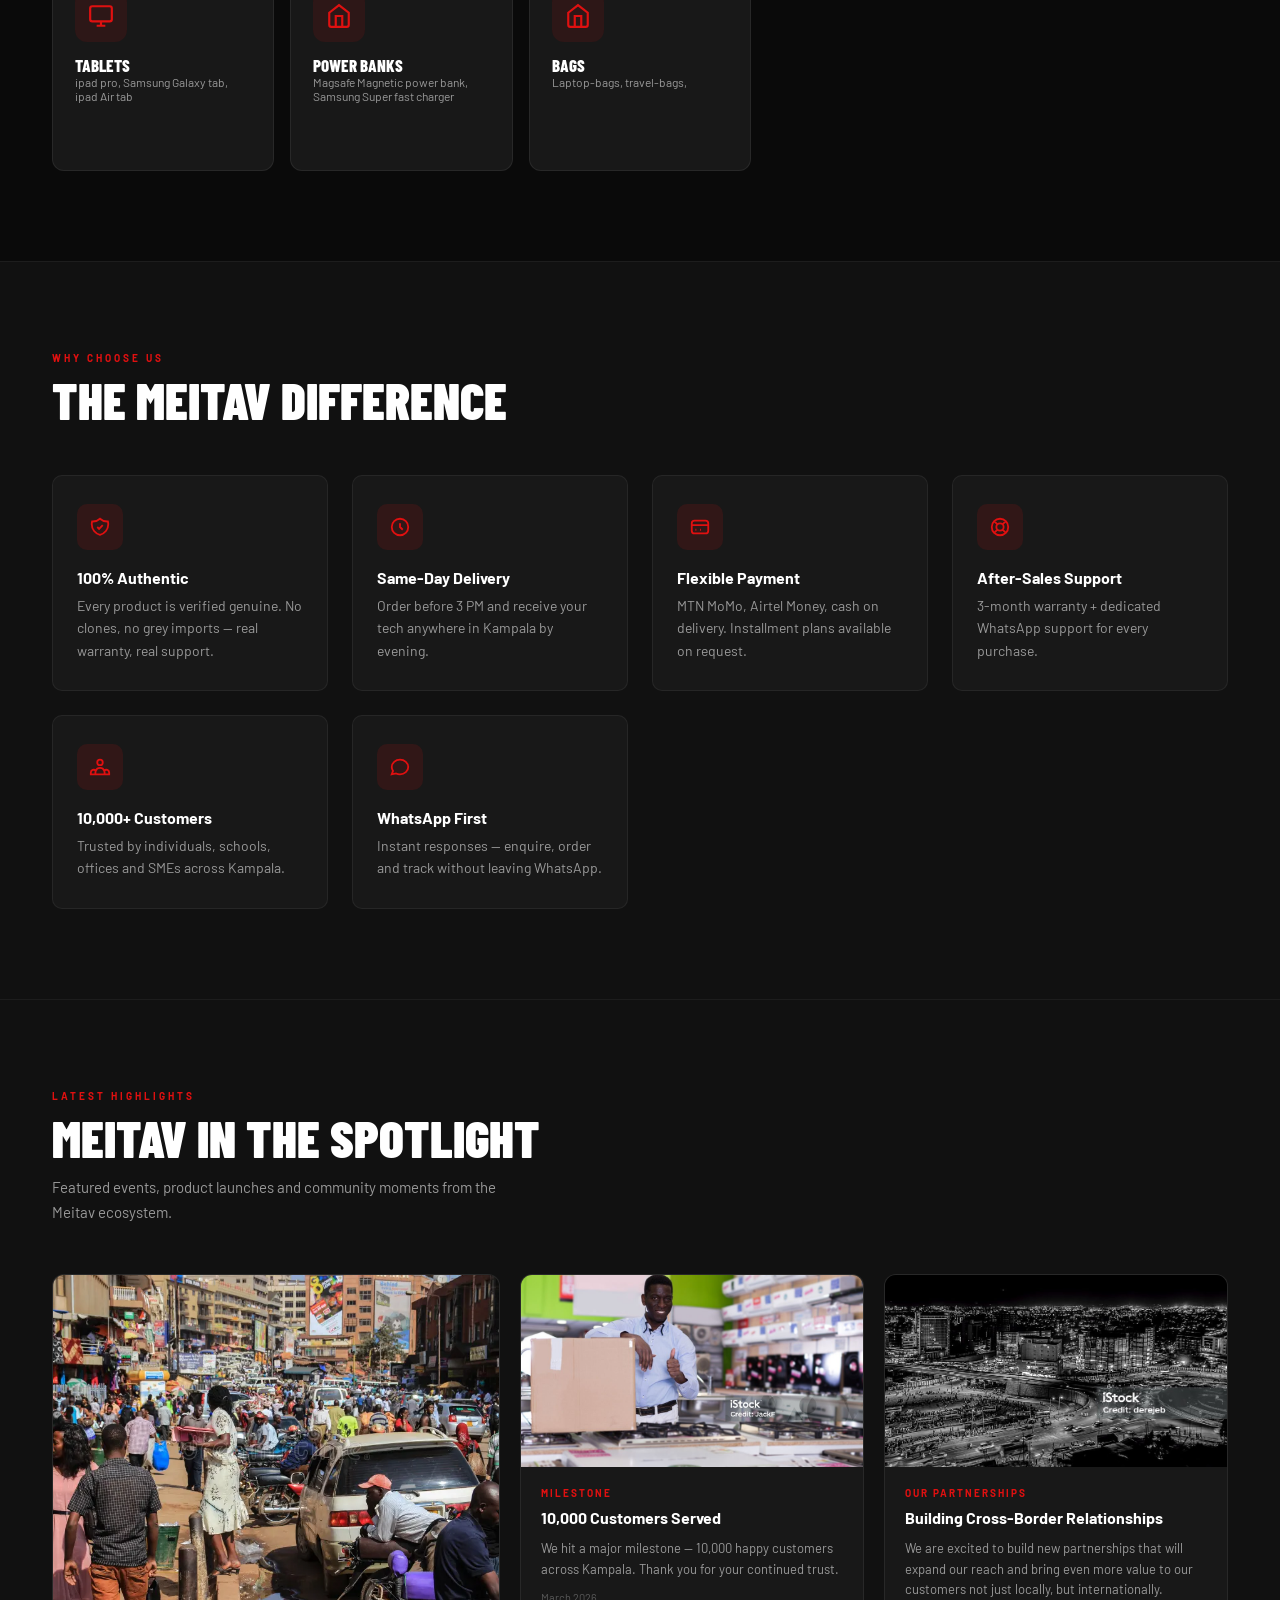
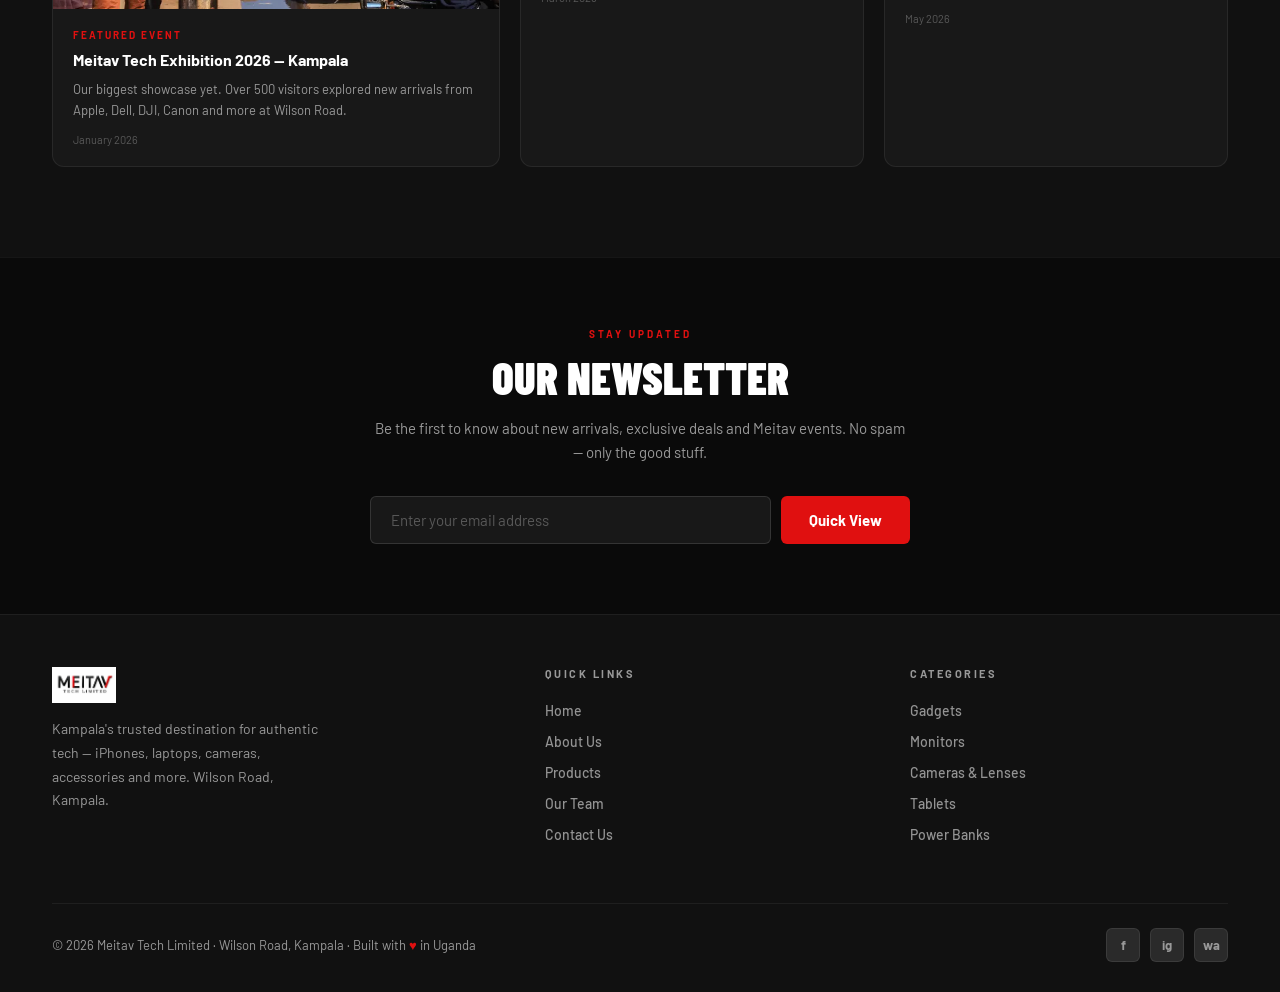
==== commit 3e25c3a2: "Changes on home page" ====
--- a/index.html
+++ b/index.html
@@ -169,11 +169,82 @@
     </div>
   </div>
 
+  <!-- SLIDE 4 -->
+<div class="slide">
+  <div class="slide-bg" style="background-image:url('images/slide-4.jpg')"></div>
+  <div class="slide-overlay"></div>
+  <div class="slide-content">
+    <div class="hero-badge">New Arrivals</div>
+    <p class="slide-tagline">Fresh tech just<br>landed at <span class="red">Meitav.</span></p>
+    <div class="hero-actions" style="margin-top:32px">
+      <a class="btn-primary" href="products.html">Shop Now</a>
+    </div>
+  </div>
+</div>
+
+<!-- SLIDE 5 -->
+<div class="slide">
+  <div class="slide-bg" style="background-image:url('images/slide-5.jpg')"></div>
+  <div class="slide-overlay"></div>
+  <div class="slide-content">
+    <div class="hero-badge">Experience upon Experience</div>
+    <p class="slide-tagline">Capture every<br><span class="red">moment.</span></p>
+    <div class="hero-actions" style="margin-top:32px">
+      <a class="btn-primary" href="products.html#sec-cameras">View Cameras</a>
+    </div>
+  </div>
+</div>
+
+<!-- SLIDE 6 -->
+<div class="slide">
+  <div class="slide-bg" style="background-image:url('images/slide-6.jpg')"></div>
+  <div class="slide-overlay"></div>
+  <div class="slide-content">
+    <div class="hero-badge">Tablets</div>
+    <p class="slide-tagline">Work smarter,<br>not <span class="red">harder.</span></p>
+    <div class="hero-actions" style="margin-top:32px">
+      <a class="btn-primary" href="products.html#sec-tablets">View Tablets</a>
+    </div>
+  </div>
+</div>
+
+<!-- SLIDE 7 -->
+<div class="slide">
+  <div class="slide-bg" style="background-image:url('images/slide-7.jpg')"></div>
+  <div class="slide-overlay"></div>
+  <div class="slide-content">
+    <div class="hero-badge">Power Banks</div>
+    <p class="slide-tagline">Stay charged<br><span class="red">anywhere.</span></p>
+    <div class="hero-actions" style="margin-top:32px">
+      <a class="btn-primary" href="products.html#sec-powerbanks">View Power Banks</a>
+    </div>
+  </div>
+</div>
+
+<!-- SLIDE 8 -->
+<div class="slide">
+  <div class="slide-bg" style="background-image:url('images/slide-8.jpg')"></div>
+  <div class="slide-overlay"></div>
+  <div class="slide-content">
+    <div class="hero-badge">Visit Us</div>
+    <p class="slide-tagline">Wilson Road,<br><span class="red">Kampala.</span></p>
+    <p class="slide-sub" style="margin-top:18px">Same-day delivery available.</p>
+    <div class="hero-actions" style="margin-top:32px">
+      <a class="btn-primary" href="contact.html">Get Directions</a>
+    </div>
+  </div>
+</div>
+
   <div class="slider-dots">
-    <button class="dot active" onclick="goSlide(0)"></button>
-    <button class="dot" onclick="goSlide(1)"></button>
-    <button class="dot" onclick="goSlide(2)"></button>
-  </div>
+  <button class="dot active" onclick="goSlide(0)"></button>
+  <button class="dot" onclick="goSlide(1)"></button>
+  <button class="dot" onclick="goSlide(2)"></button>
+  <button class="dot" onclick="goSlide(3)"></button>
+  <button class="dot" onclick="goSlide(4)"></button>
+  <button class="dot" onclick="goSlide(5)"></button>
+  <button class="dot" onclick="goSlide(6)"></button>
+  <button class="dot" onclick="goSlide(7)"></button>
+</div>
   <div class="slider-arrows">
     <button class="arrow-btn" onclick="prevSlide()"><svg width="18" height="18" viewBox="0 0 24 24" fill="none" stroke="currentColor" stroke-width="2.5"><path d="M15 18l-6-6 6-6"/></svg></button>
     <button class="arrow-btn" onclick="nextSlide()"><svg width="18" height="18" viewBox="0 0 24 24" fill="none" stroke="currentColor" stroke-width="2.5"><path d="M9 18l6-6-6-6"/></svg></button>
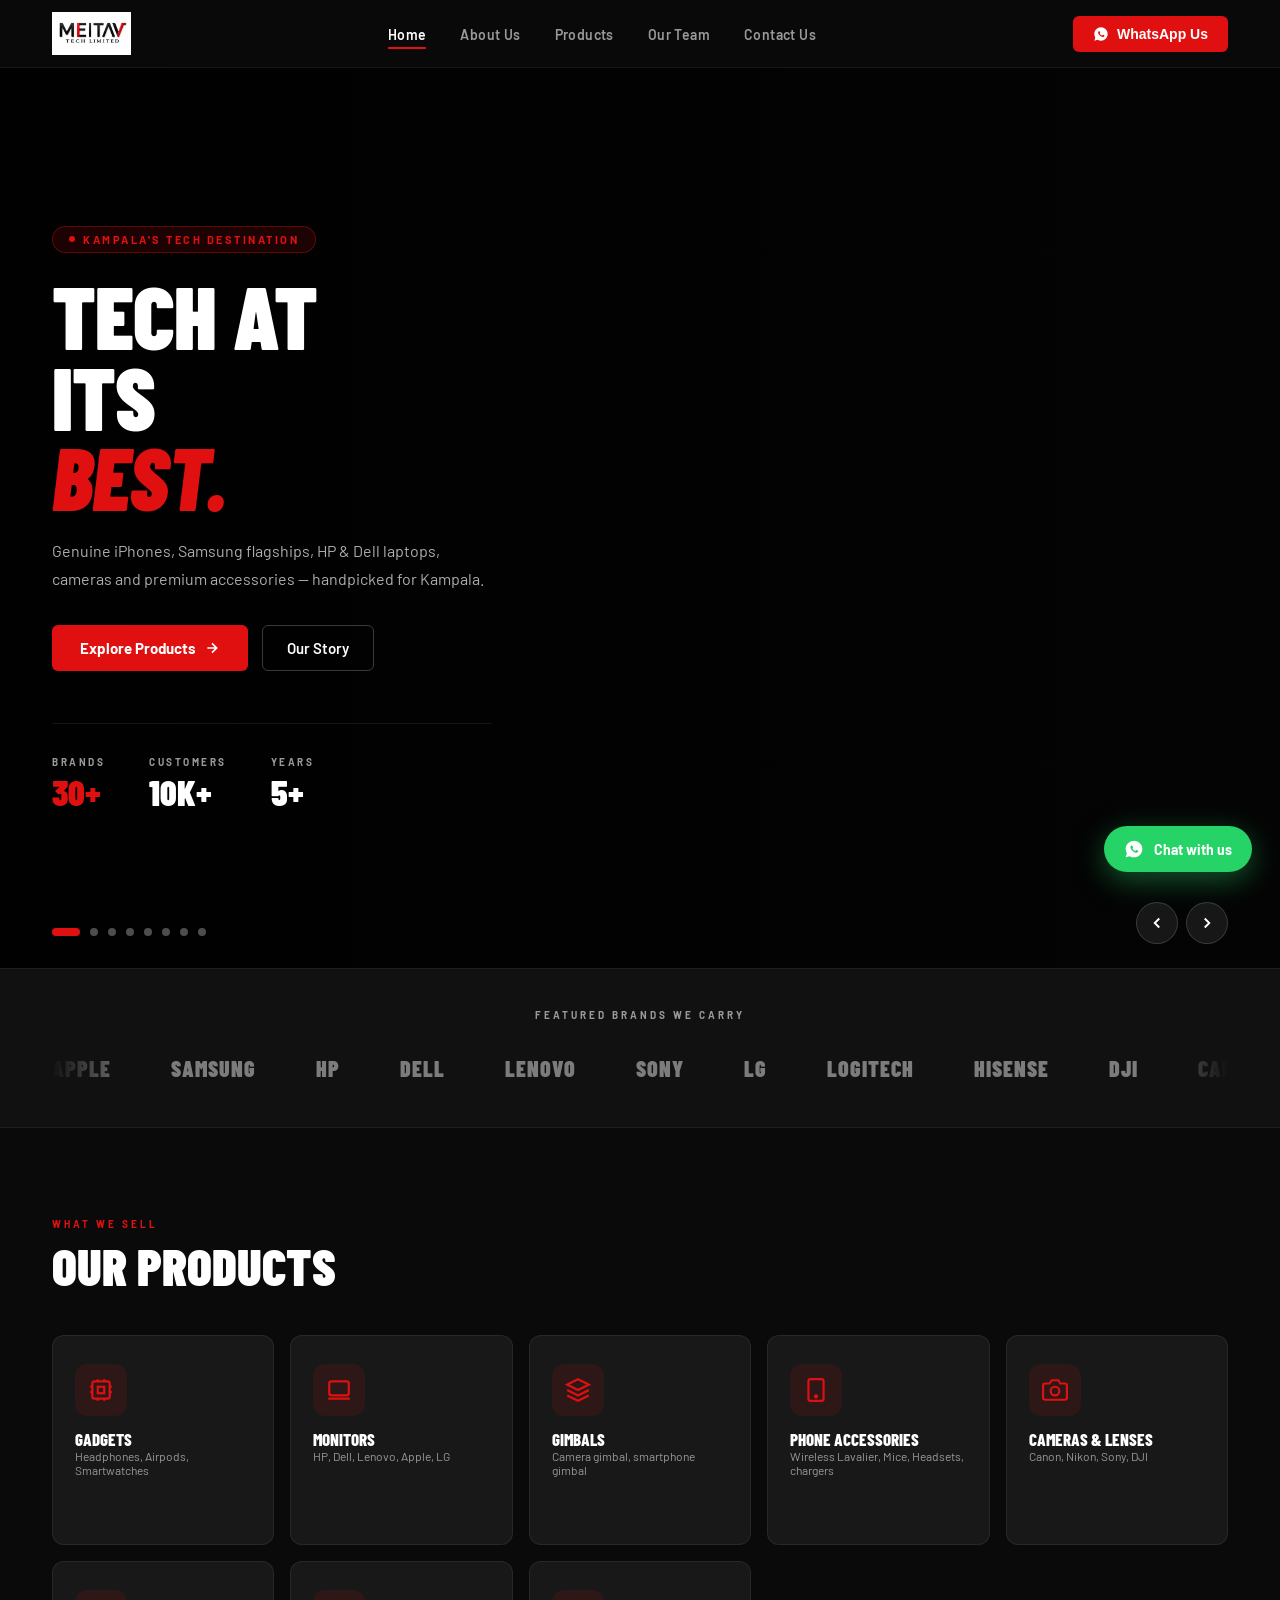
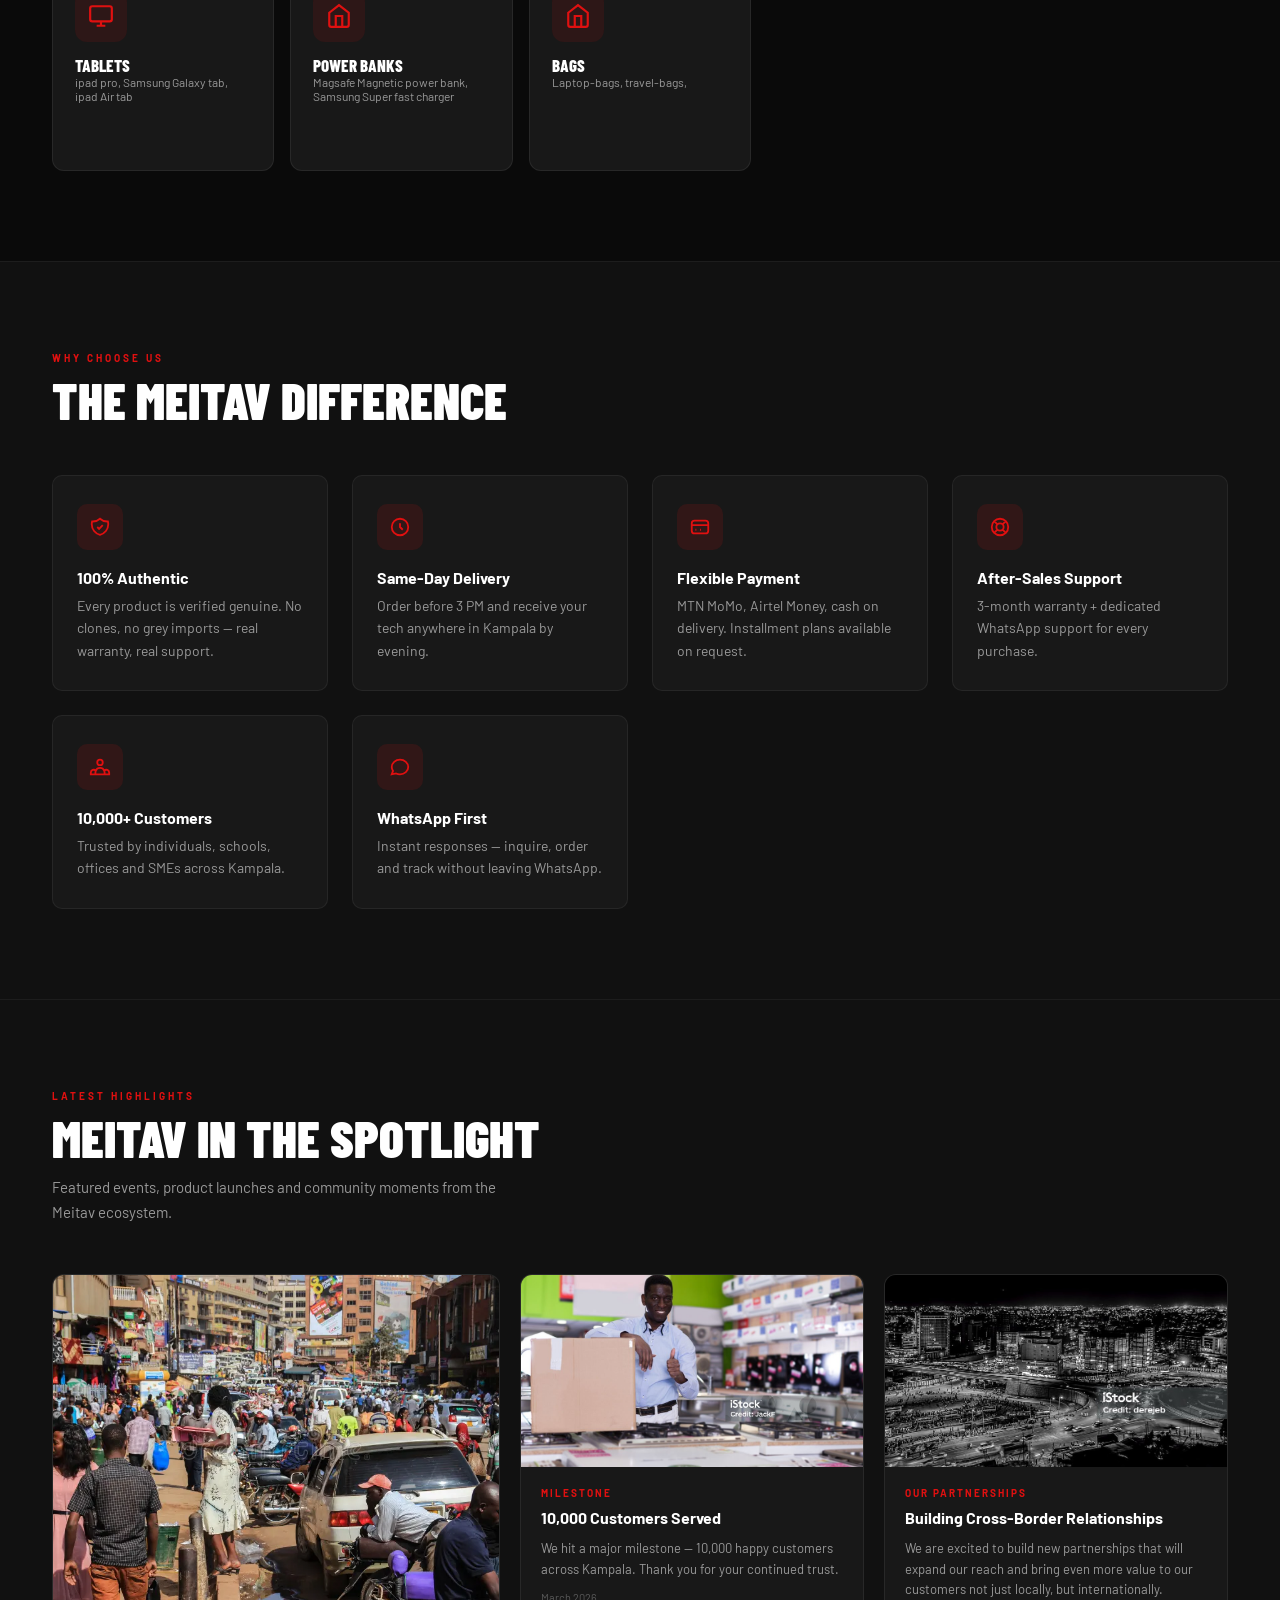
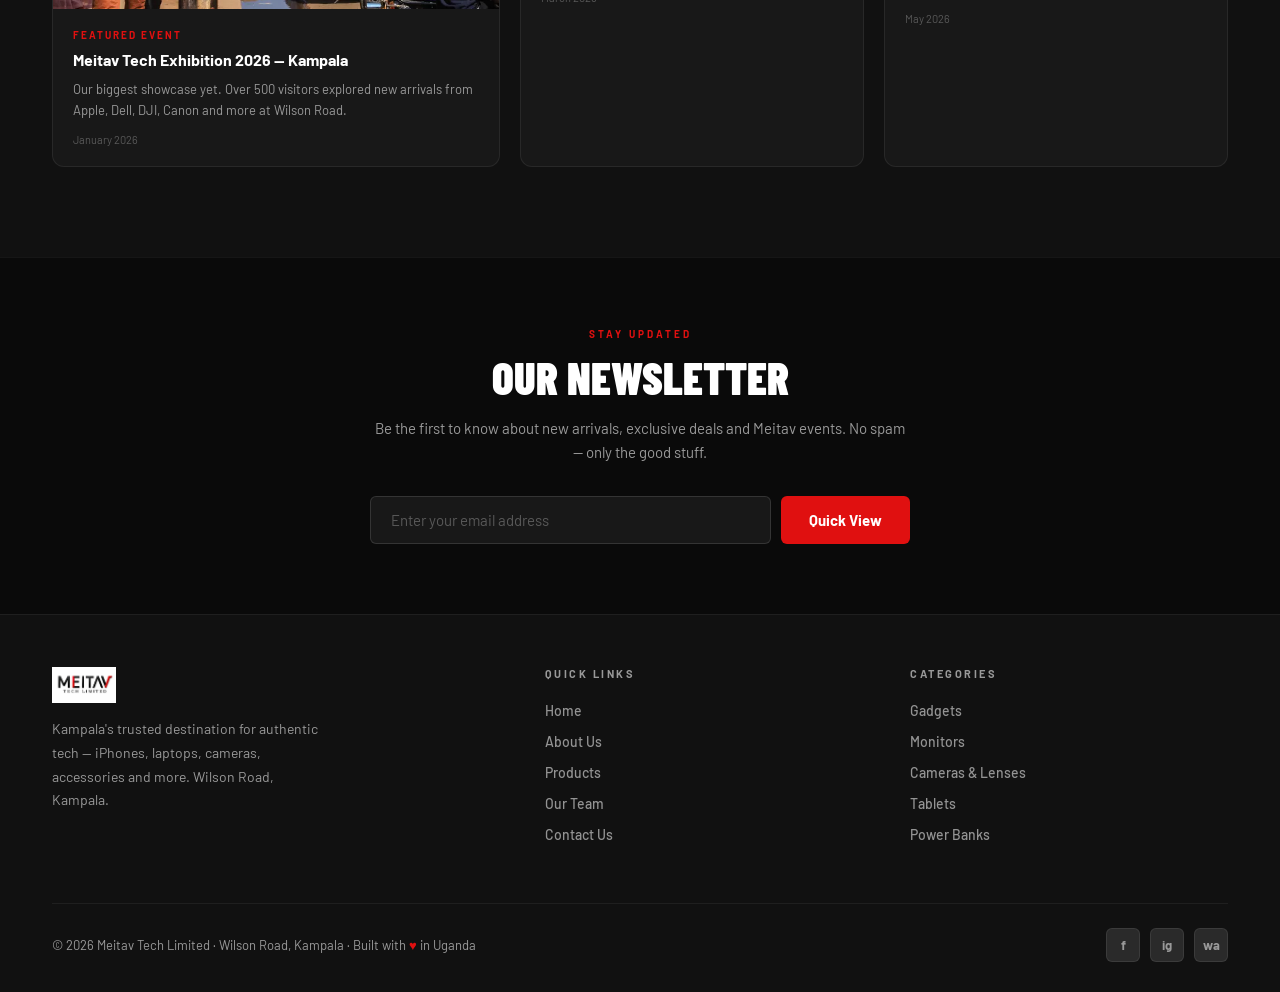
==== commit c60ec846: "Changes on team, home, about pages" ====
--- a/index.html
+++ b/index.html
@@ -190,7 +190,7 @@
     <div class="hero-badge">Experience upon Experience</div>
     <p class="slide-tagline">Capture every<br><span class="red">moment.</span></p>
     <div class="hero-actions" style="margin-top:32px">
-      <a class="btn-primary" href="products.html#sec-cameras">View Cameras</a>
+      <a class="btn-primary" href="products.html#sec-monitors">View Monitors</a>
     </div>
   </div>
 </div>
@@ -198,25 +198,25 @@
 <!-- SLIDE 6 -->
 <div class="slide">
   <div class="slide-bg" style="background-image:url('images/slide-6.jpg')"></div>
+  <div class="slide-overlay"></div>
+  <div class="slide-content">
+    <div class="hero-badge">Cameras</div>
+    <p class="slide-tagline">Every detail,<br>captured <span class="red">perfectly.</span></p>
+    <div class="hero-actions" style="margin-top:32px">
+      <a class="btn-primary" href="products.html#sec-cameras">View Cameras</a>
+    </div>
+  </div>
+</div>
+
+<!-- SLIDE 7 -->
+<div class="slide">
+  <div class="slide-bg" style="background-image:url('images/slide-7.jpg')"></div>
   <div class="slide-overlay"></div>
   <div class="slide-content">
     <div class="hero-badge">Tablets</div>
     <p class="slide-tagline">Work smarter,<br>not <span class="red">harder.</span></p>
     <div class="hero-actions" style="margin-top:32px">
       <a class="btn-primary" href="products.html#sec-tablets">View Tablets</a>
-    </div>
-  </div>
-</div>
-
-<!-- SLIDE 7 -->
-<div class="slide">
-  <div class="slide-bg" style="background-image:url('images/slide-7.jpg')"></div>
-  <div class="slide-overlay"></div>
-  <div class="slide-content">
-    <div class="hero-badge">Power Banks</div>
-    <p class="slide-tagline">Stay charged<br><span class="red">anywhere.</span></p>
-    <div class="hero-actions" style="margin-top:32px">
-      <a class="btn-primary" href="products.html#sec-powerbanks">View Power Banks</a>
     </div>
   </div>
 </div>
@@ -288,7 +288,7 @@
 <!-- ══ PRODUCT CATEGORIES ══ -->
 <section class="section" style="background:var(--black)">
   <div class="section-tag">What We Sell</div>
-  <h2 class="section-title">Browse by Category</h2>
+  <h2 class="section-title">Our Products</h2>
   <div class="categories-grid">
     <a class="cat-card reveal" href="products.html#gadgets">
       <div class="cat-icon"><svg viewBox="0 0 24 24"><rect x="4" y="4" width="16" height="16" rx="2"/><rect x="9" y="9" width="6" height="6"/><line x1="9" y1="2" x2="9" y2="4"/><line x1="15" y1="2" x2="15" y2="4"/><line x1="9" y1="20" x2="9" y2="22"/><line x1="15" y1="20" x2="15" y2="22"/><line x1="20" y1="9" x2="22" y2="9"/><line x1="20" y1="14" x2="22" y2="14"/><line x1="2" y1="9" x2="4" y2="9"/><line x1="2" y1="14" x2="4" y2="14"/></svg></div>
@@ -366,7 +366,7 @@
     <div class="feature-card reveal">
       <div class="feature-icon"><svg viewBox="0 0 24 24" stroke-width="2"><path d="M8 12h.01M12 12h.01M16 12h.01M21 12c0 4.418-4.03 8-9 8a9.863 9.863 0 01-4.255-.949L3 20l1.395-3.72C3.512 15.042 3 13.574 3 12c0-4.418 4.03-8 9-8s9 3.582 9 8z"/></svg></div>
       <h3>WhatsApp First</h3>
-      <p>Instant responses — enquire, order and track without leaving WhatsApp.</p>
+      <p>Instant responses — inquire, order and track without leaving WhatsApp.</p>
     </div>
   </div>
 </section>
